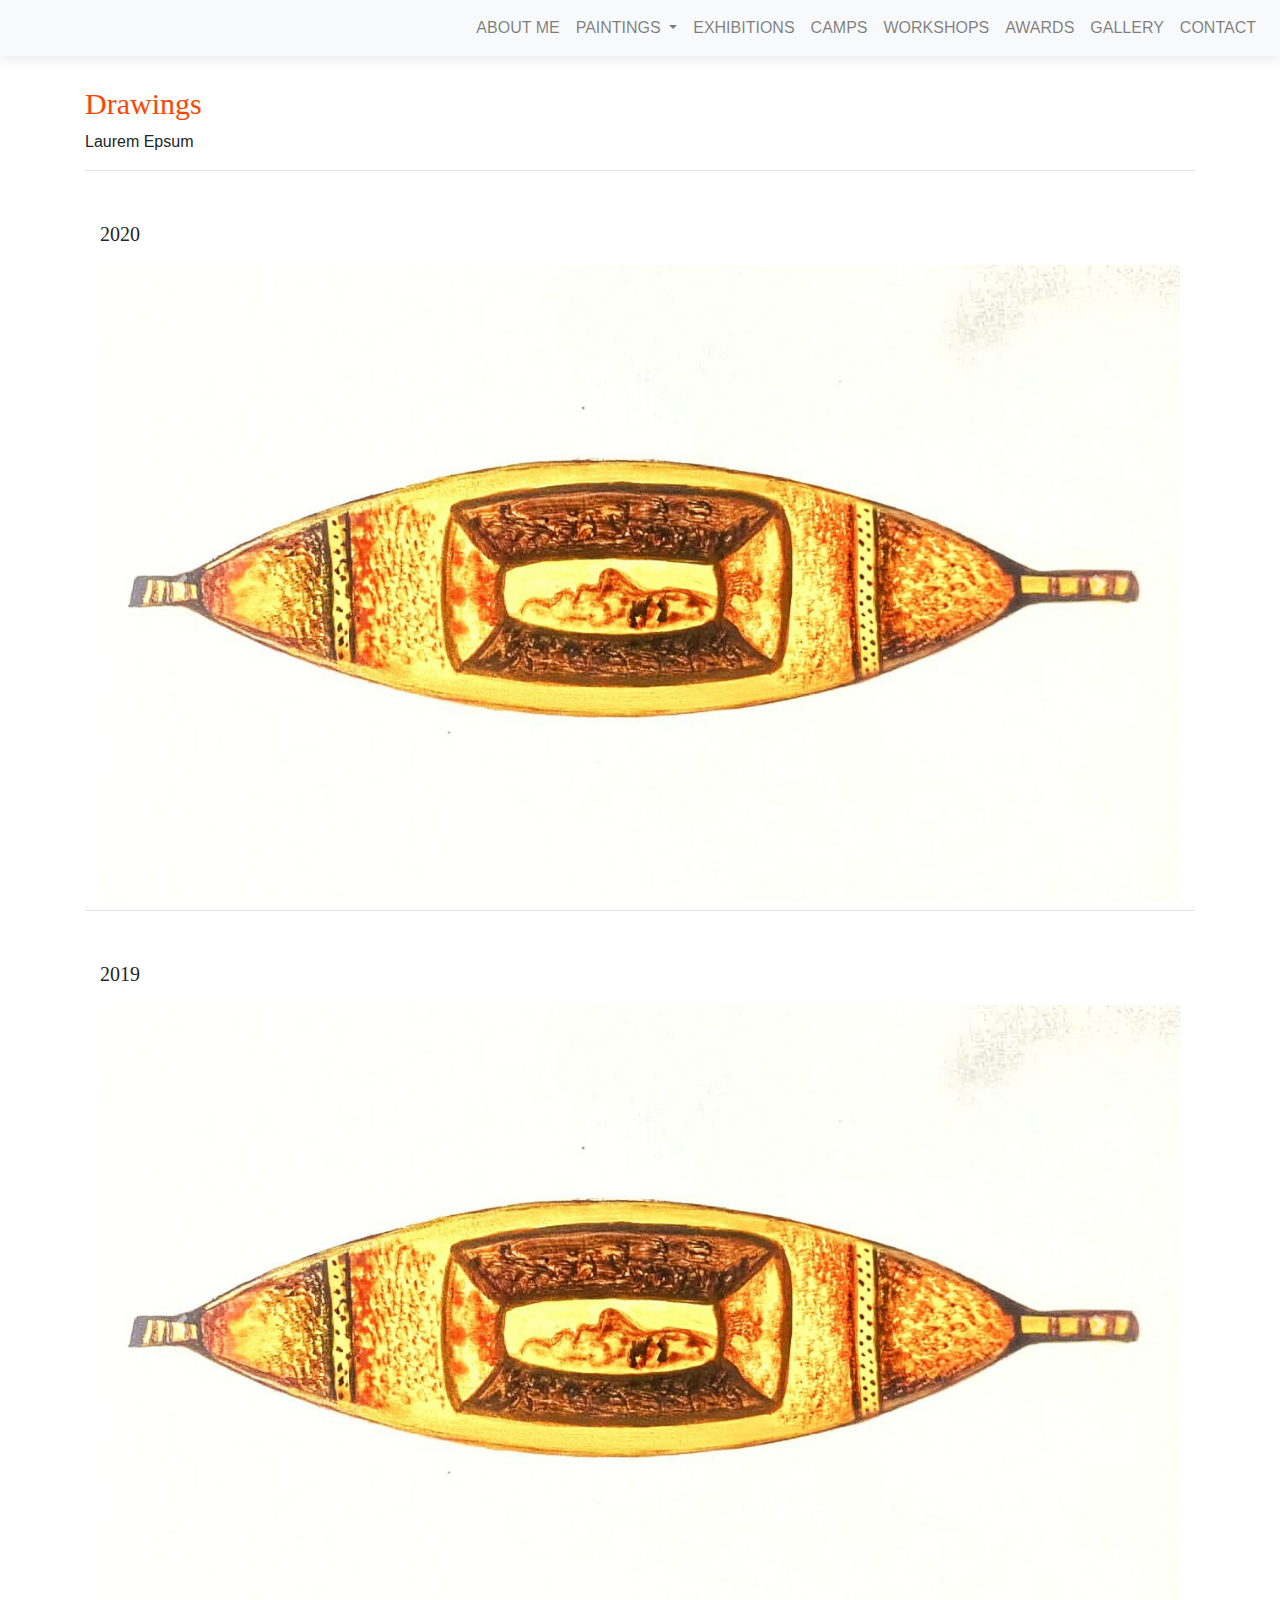
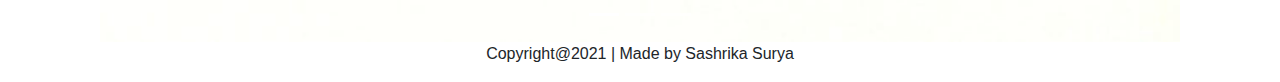
==== drawings.html @ b8565c1d "Added drawing page with carousel + oil_on_masonity page with standard gallery display" ====
<!DOCTYPE html>
<html lang="en">
<head>
    <title> Vimmi Indra</title>
    <link rel="stylesheet" type="text/css" href="css/style.css">
    <link rel="stylesheet" type="text/css" href="css/carousel.css">
    <link rel="stylesheet" href="https://maxcdn.bootstrapcdn.com/bootstrap/4.5.2/css/bootstrap.min.css">
    <script src="https://ajax.googleapis.com/ajax/libs/jquery/3.5.1/jquery.min.js"></script>
    <script src="https://cdnjs.cloudflare.com/ajax/libs/popper.js/1.16.0/umd/popper.min.js"></script>
    <script src="https://maxcdn.bootstrapcdn.com/bootstrap/4.5.2/js/bootstrap.min.js"></script>
</head>

<body>
<header>

    <nav class="navbar navbar-expand-sm navbar-light bg-light navbar-style"> 
        <button class="navbar-toggler ml-auto" type="button" data-toggle="collapse" data-target="#collapsibleNavbar">
            <span class="navbar-toggler-icon"></span>
          </button>
        
        <div class="collapse navbar-collapse" id="collapsibleNavbar">
        <ul class="navbar-nav ml-auto"> 
            <li class="nav-item"> 
                <a class="nav-link" href="index.html">About Me</a> 
            </li> 
            <li class="nav-item dropdown">
                <a class="nav-link dropdown-toggle" href="#" id="navbarDropdown" role="button" data-toggle="dropdown" aria-haspopup="true" aria-expanded="false">
                  Paintings
                </a>
                <div class="dropdown-menu" aria-labelledby="navbarDropdown">
                  <a class="dropdown-item" href="oil_on_masonite.html">Oil on Masonite</a>
                  <a class="dropdown-item" href="drawings.html">Ink on Paper</a>
                  
                </div>
            </li>
            <li class="nav-item"> 
                <a class="nav-link" href="#"> Exhibitions</a> 
            </li> 
            <li class="nav-item"> 
                <a class="nav-link" href="#"> Camps</a> 
            </li> 
            <li class="nav-item"> 
                <a class="nav-link" href="#"> Workshops </a> 
            </li> 
            <li class="nav-item"> 
                <a class="nav-link" href="#"> Awards </a> 
            </li> 
            <li class="nav-item"> 
                <a class="nav-link" href="#"> Gallery </a> 
            </li> 
            <li class="nav-item"> 
                <a class="nav-link" href="#"> Contact </a> 
            </li> 

        </ul> 
    </div>
    </nav> 


    <div class="container">
        <h1 class="title-name">Drawings</h1>
        <p> Laurem Epsum</p>
        <hr class="mt-2 mb-5">


        <div class="container carousel-style">
        <p class="sub-heading">2020</p>
        <div id="year2020" class="carousel slide" data-ride="carousel">

            <ul class="carousel-indicators">
              <li data-target="#year2020" data-slide-to="0" class="active"></li>
              <li data-target="#year2020" data-slide-to="1"></li>
              <li data-target="#year2020" data-slide-to="2"></li>
            </ul>
            <div class="carousel-inner">
              <div class="carousel-item active">
                <img src="assets/1.jpeg">
              </div>
              <div class="carousel-item">
                <img src="assets/2.jpeg">
              </div>
              <div class="carousel-item">
                <img src="assets/3.jpeg">
              </div>
            </div>
            <a class="carousel-control-prev" href="#year2020" data-slide="prev">
              <span class="carousel-control-prev-icon"></span>
            </a>
            <a class="carousel-control-next" href="#year2020" data-slide="next">
              <span class="carousel-control-next-icon"></span>
            </a>
          
          </div>
        </div>

        <hr class="mt-2 mb-5">

        <div class="container carousel-style">
            <p class="sub-heading">2019</p>
            <div id="year2019" class="carousel slide" data-ride="carousel">
    
                <ul class="carousel-indicators">
                  <li data-target="#year2019" data-slide-to="0" class="active"></li>
                  <li data-target="#year2019" data-slide-to="1"></li>
                  <li data-target="#year2019" data-slide-to="2"></li>
                </ul>
                <div class="carousel-inner">
                  <div class="carousel-item active">
                    <img src="assets/1.jpeg">
                  </div>
                  <div class="carousel-item">
                    <img src="assets/2.jpeg">
                  </div>
                  <div class="carousel-item">
                    <img src="assets/3.jpeg">
                  </div>
                </div>
                <a class="carousel-control-prev" href="#year2019" data-slide="prev">
                  <span class="carousel-control-prev-icon"></span>
                </a>
                <a class="carousel-control-next" href="#year2019" data-slide="next">
                  <span class="carousel-control-next-icon"></span>
                </a>
              
              </div>
            </div>
    </div>
    
    
</header>

<footer class="footer">
    <div class="container upper_border">
    <p class="text-center">
        Copyright@2021 | Made by Sashrika Surya
    </p>
    </div>
    
</footer>
</body>


</html>
---- css/style.css ----
{
    margin: 0;
    padding: 0;
}
.header
{
     height: 100vh; 
}
.navbar-style
{
    
    box-shadow: 0 5px 10px #efefef;
    text-transform: uppercase;
        
}
.navbar-style ul li
{
    
    padding:0%;
    float: left;
    position: relative;
    
}

.nav-item
{
    
    padding:0%;
}
.nav-item a:hover
{
    background-color:#efefef;
    transition: 0.3s;
    visibility: visible;


}
.logo
{
    height: 55px;
    padding: 2px 10px;
}
.icon-bar
{
    background: darkorange;
}
.example-style
{
    padding-top: 20px;
}
li a
{
    color: black;
}
.title-name
{
    font-family: verdana;
    font-size: 30px;

    margin-top: 30px;
    color: orangered;
    /*border-style: solid;*/
}
.sub-heading
{
    font-family: verdana;
    font-size: 20px;
}
.img-responsive
{
    height: 40px;
}
.carousel-inner > .item {
    height: 400px;
 }
---- css/carousel.css ----
.carousel-style
{
    width: auto;
}

.carousel-inner img
{
    max-width:100%;
    max-height: auto;
}
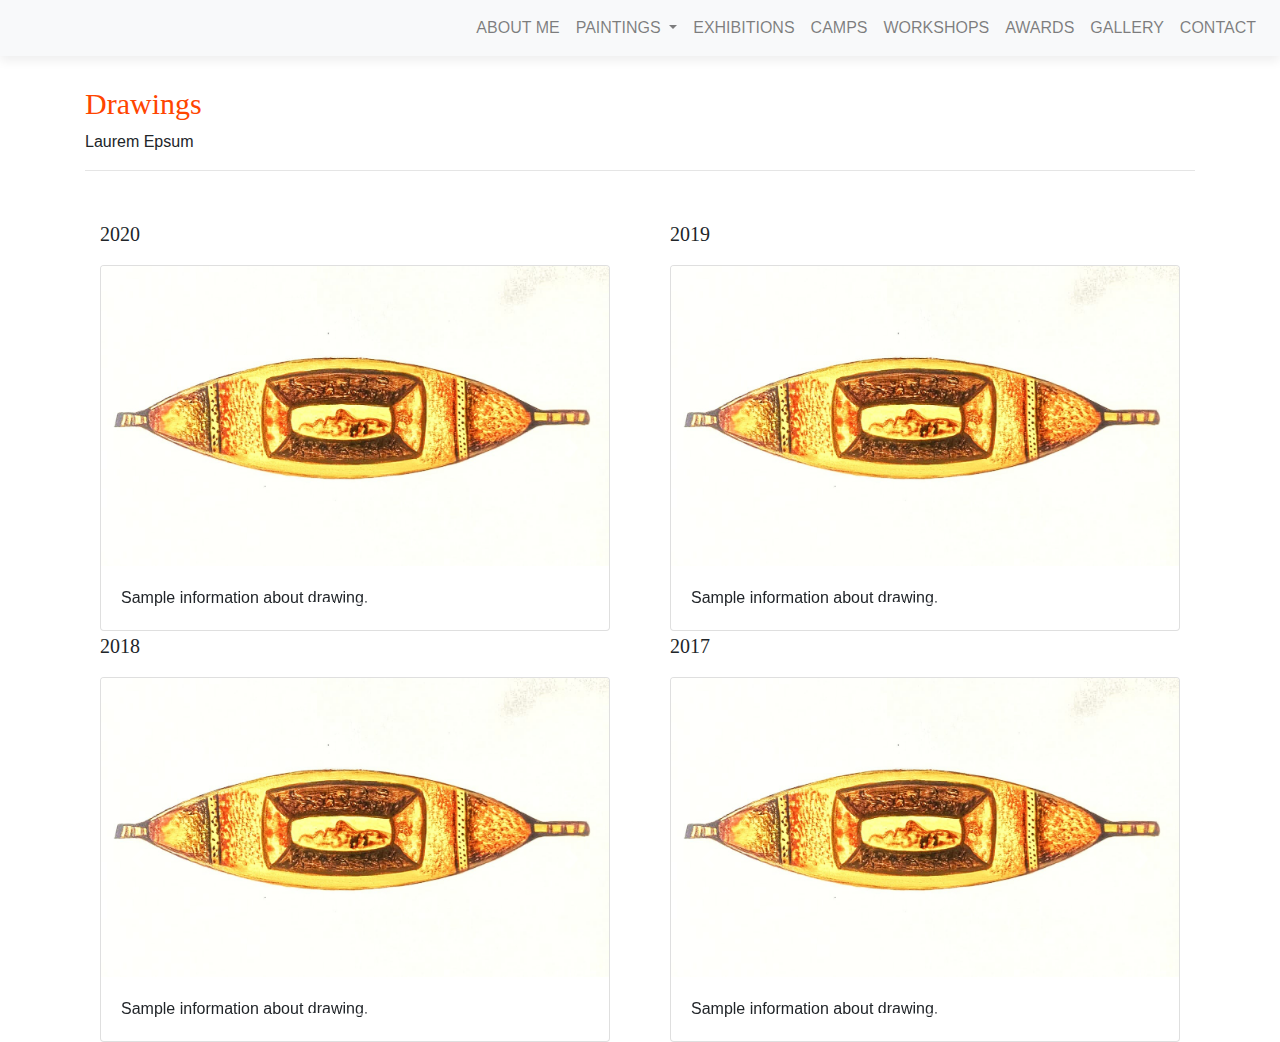
==== commit 9f6c7663: "Cards for each drawing in carousel" ====
--- a/drawings.html
+++ b/drawings.html
@@ -11,7 +11,7 @@
 </head>
 
 <body>
-<header>
+<header class="header">
 
     <nav class="navbar navbar-expand-sm navbar-light bg-light navbar-style"> 
         <button class="navbar-toggler ml-auto" type="button" data-toggle="collapse" data-target="#collapsibleNavbar">
@@ -57,86 +57,212 @@
     </nav> 
 
 
+
     <div class="container">
         <h1 class="title-name">Drawings</h1>
         <p> Laurem Epsum</p>
         <hr class="mt-2 mb-5">
-
-
-        <div class="container carousel-style">
-        <p class="sub-heading">2020</p>
-        <div id="year2020" class="carousel slide" data-ride="carousel">
-
-            <ul class="carousel-indicators">
-              <li data-target="#year2020" data-slide-to="0" class="active"></li>
-              <li data-target="#year2020" data-slide-to="1"></li>
-              <li data-target="#year2020" data-slide-to="2"></li>
-            </ul>
-            <div class="carousel-inner">
-              <div class="carousel-item active">
-                <img src="assets/1.jpeg">
+        <div class="row">
+            <div class="col-sm-6">
+                <div class="container carousel-style">
+                    <p class="sub-heading">2020</p>
+                    <div id="year2020" class="carousel slide" data-ride="carousel">
+
+                        <ul class="carousel-indicators">
+                            <li data-target="#year2020" data-slide-to="0" class="active"></li>
+                            <li data-target="#year2020" data-slide-to="1"></li>
+                            <li data-target="#year2020" data-slide-to="2"></li>
+                        </ul>
+                        <div class="carousel-inner">
+                            <div class="carousel-item active">
+                              <div class="card h-100">
+                                  <img class="img-fluid card-img-top" src="assets/1.jpeg">
+                                  <div class="card-body">
+                                    <p class="card-text">Sample information about drawing.</p>
+                                  </div>
+                              </div>
+                            </div>
+                            <div class="carousel-item">
+                              <div class="card">
+                                <img class="img-fluid card-img-top" src="assets/1.jpeg">
+                                <div class="card-body">
+                                  <p class="card-text">Sample information about drawing.</p>
+                                </div>
+                            </div>
+                            </div>
+                            <div class="carousel-item">
+                              <div class="card h-100">
+                                <img class="img-fluid card-img-top" src="assets/3.jpeg">
+                                <div class="card-body">
+                                  <p class="card-text">Sample information about drawing.</p>
+                                </div>
+                            </div>
+                            </div>
+                        </div>
+                        <a class="carousel-control-prev" href="#year2020" data-slide="prev">
+                            <span class="carousel-control-prev-icon"></span>
+                        </a>
+                        <a class="carousel-control-next" href="#year2020" data-slide="next">
+                            <span class="carousel-control-next-icon"></span>
+                        </a>
+                      
+                    </div>
+                </div>
+            </div>
+          
+            <div class="col-sm-6">
+              <div class="container carousel-style">
+                <p class="sub-heading">2019</p>
+                <div id="year2019" class="carousel slide" data-ride="carousel">
+
+                  <ul class="carousel-indicators">
+                      <li data-target="#year2019" data-slide-to="0" class="active"></li>
+                      <li data-target="#year2019" data-slide-to="1"></li>
+                      <li data-target="#year2019" data-slide-to="2"></li>
+                  </ul>
+                  <div class="carousel-inner">
+                      <div class="carousel-item active">
+                        <div class="card h-100">
+                            <img class="img-fluid card-img-top" src="assets/1.jpeg">
+                            <div class="card-body">
+                              <p class="card-text">Sample information about drawing.</p>
+                            </div>
+                        </div>
+                      </div>
+                      <div class="carousel-item">
+                        <div class="card">
+                          <img class="img-fluid card-img-top" src="assets/2.jpeg">
+                          <div class="card-body">
+                            <p class="card-text">Sample information about drawing.</p>
+                          </div>
+                      </div>
+                      </div>
+                      <div class="carousel-item">
+                        <div class="card h-100">
+                          <img class="img-fluid card-img-top" src="assets/3.jpeg">
+                          <div class="card-body">
+                            <p class="card-text">Sample information about drawing.</p>
+                          </div>
+                      </div>
+                      </div>
+                  </div>
+                  <a class="carousel-control-prev" href="#year2019" data-slide="prev">
+                      <span class="carousel-control-prev-icon"></span>
+                  </a>
+                  <a class="carousel-control-next" href="#year2019" data-slide="next">
+                      <span class="carousel-control-next-icon"></span>
+                  </a>
+                
               </div>
-              <div class="carousel-item">
-                <img src="assets/2.jpeg">
               </div>
-              <div class="carousel-item">
-                <img src="assets/3.jpeg">
+            </div>
+        </div>
+
+      
+        <div class="row">
+          <div class="col-sm-6">
+              <div class="container carousel-style">
+                  <p class="sub-heading">2018</p>
+                  <div id="year2018" class="carousel slide" data-ride="carousel">
+
+                      <ul class="carousel-indicators">
+                          <li data-target="#year2018" data-slide-to="0" class="active"></li>
+                          <li data-target="#year2018" data-slide-to="1"></li>
+                          <li data-target="#year2018" data-slide-to="2"></li>
+                      </ul>
+                      <div class="carousel-inner">
+                          <div class="carousel-item active">
+                            <div class="card h-100">
+                                <img class="img-fluid card-img-top" src="assets/1.jpeg">
+                                <div class="card-body">
+                                  <p class="card-text">Sample information about drawing.</p>
+                                </div>
+                            </div>
+                          </div>
+                          <div class="carousel-item">
+                            <div class="card">
+                              <img class="img-fluid card-img-top" src="assets/1.jpeg">
+                              <div class="card-body">
+                                <p class="card-text">Sample information about drawing.</p>
+                              </div>
+                          </div>
+                          </div>
+                          <div class="carousel-item">
+                            <div class="card h-100">
+                              <img class="img-fluid card-img-top" src="assets/3.jpeg">
+                              <div class="card-body">
+                                <p class="card-text">Sample information about drawing.</p>
+                              </div>
+                          </div>
+                          </div>
+                      </div>
+                      <a class="carousel-control-prev" href="#year2018" data-slide="prev">
+                          <span class="carousel-control-prev-icon"></span>
+                      </a>
+                      <a class="carousel-control-next" href="#year2018" data-slide="next">
+                          <span class="carousel-control-next-icon"></span>
+                      </a>
+                    
+                  </div>
               </div>
-            </div>
-            <a class="carousel-control-prev" href="#year2020" data-slide="prev">
-              <span class="carousel-control-prev-icon"></span>
-            </a>
-            <a class="carousel-control-next" href="#year2020" data-slide="next">
-              <span class="carousel-control-next-icon"></span>
-            </a>
-          
           </div>
-        </div>
-
-        <hr class="mt-2 mb-5">
-
-        <div class="container carousel-style">
-            <p class="sub-heading">2019</p>
-            <div id="year2019" class="carousel slide" data-ride="carousel">
-    
+        
+          <div class="col-sm-6">
+            <div class="container carousel-style">
+              <p class="sub-heading">2017</p>
+              <div id="year2017" class="carousel slide" data-ride="carousel">
+
                 <ul class="carousel-indicators">
-                  <li data-target="#year2019" data-slide-to="0" class="active"></li>
-                  <li data-target="#year2019" data-slide-to="1"></li>
-                  <li data-target="#year2019" data-slide-to="2"></li>
+                    <li data-target="#year2017" data-slide-to="0" class="active"></li>
+                    <li data-target="#year2017" data-slide-to="1"></li>
+                    <li data-target="#year2017" data-slide-to="2"></li>
                 </ul>
                 <div class="carousel-inner">
-                  <div class="carousel-item active">
-                    <img src="assets/1.jpeg">
-                  </div>
-                  <div class="carousel-item">
-                    <img src="assets/2.jpeg">
-                  </div>
-                  <div class="carousel-item">
-                    <img src="assets/3.jpeg">
-                  </div>
+                    <div class="carousel-item active">
+                      <div class="card h-100">
+                          <img class="img-fluid card-img-top" src="assets/1.jpeg">
+                          <div class="card-body">
+                            <p class="card-text">Sample information about drawing.</p>
+                          </div>
+                      </div>
+                    </div>
+                    <div class="carousel-item">
+                      <div class="card">
+                        <img class="img-fluid card-img-top" src="assets/2.jpeg">
+                        <div class="card-body">
+                          <p class="card-text">Sample information about drawing.</p>
+                        </div>
+                    </div>
+                    </div>
+                    <div class="carousel-item">
+                      <div class="card h-100">
+                        <img class="img-fluid card-img-top" src="assets/3.jpeg">
+                        <div class="card-body">
+                          <p class="card-text">Sample information about drawing.</p>
+                        </div>
+                    </div>
+                    </div>
                 </div>
-                <a class="carousel-control-prev" href="#year2019" data-slide="prev">
-                  <span class="carousel-control-prev-icon"></span>
+                <a class="carousel-control-prev" href="#year2017" data-slide="prev">
+                    <span class="carousel-control-prev-icon"></span>
                 </a>
-                <a class="carousel-control-next" href="#year2019" data-slide="next">
-                  <span class="carousel-control-next-icon"></span>
+                <a class="carousel-control-next" href="#year2017" data-slide="next">
+                    <span class="carousel-control-next-icon"></span>
                 </a>
               
-              </div>
-            </div>
+            </div>
+            </div>
+          </div>
+      </div>
+
     </div>
     
     
 </header>
 
-<footer class="footer">
-    <div class="container upper_border">
-    <p class="text-center">
-        Copyright@2021 | Made by Sashrika Surya
-    </p>
-    </div>
-    
-</footer>
+
+  
+
 </body>
 
 
--- a/css/style.css
+++ b/css/style.css
@@ -5,6 +5,7 @@
 .header
 {
      height: 100vh; 
+     position: relative;
 }
 .navbar-style
 {
@@ -72,4 +73,4 @@
 }
 .carousel-inner > .item {
     height: 400px;
- }+ }
--- a/css/carousel.css
+++ b/css/carousel.css
@@ -7,4 +7,4 @@
 {
     max-width:100%;
     max-height: auto;
-}+}
